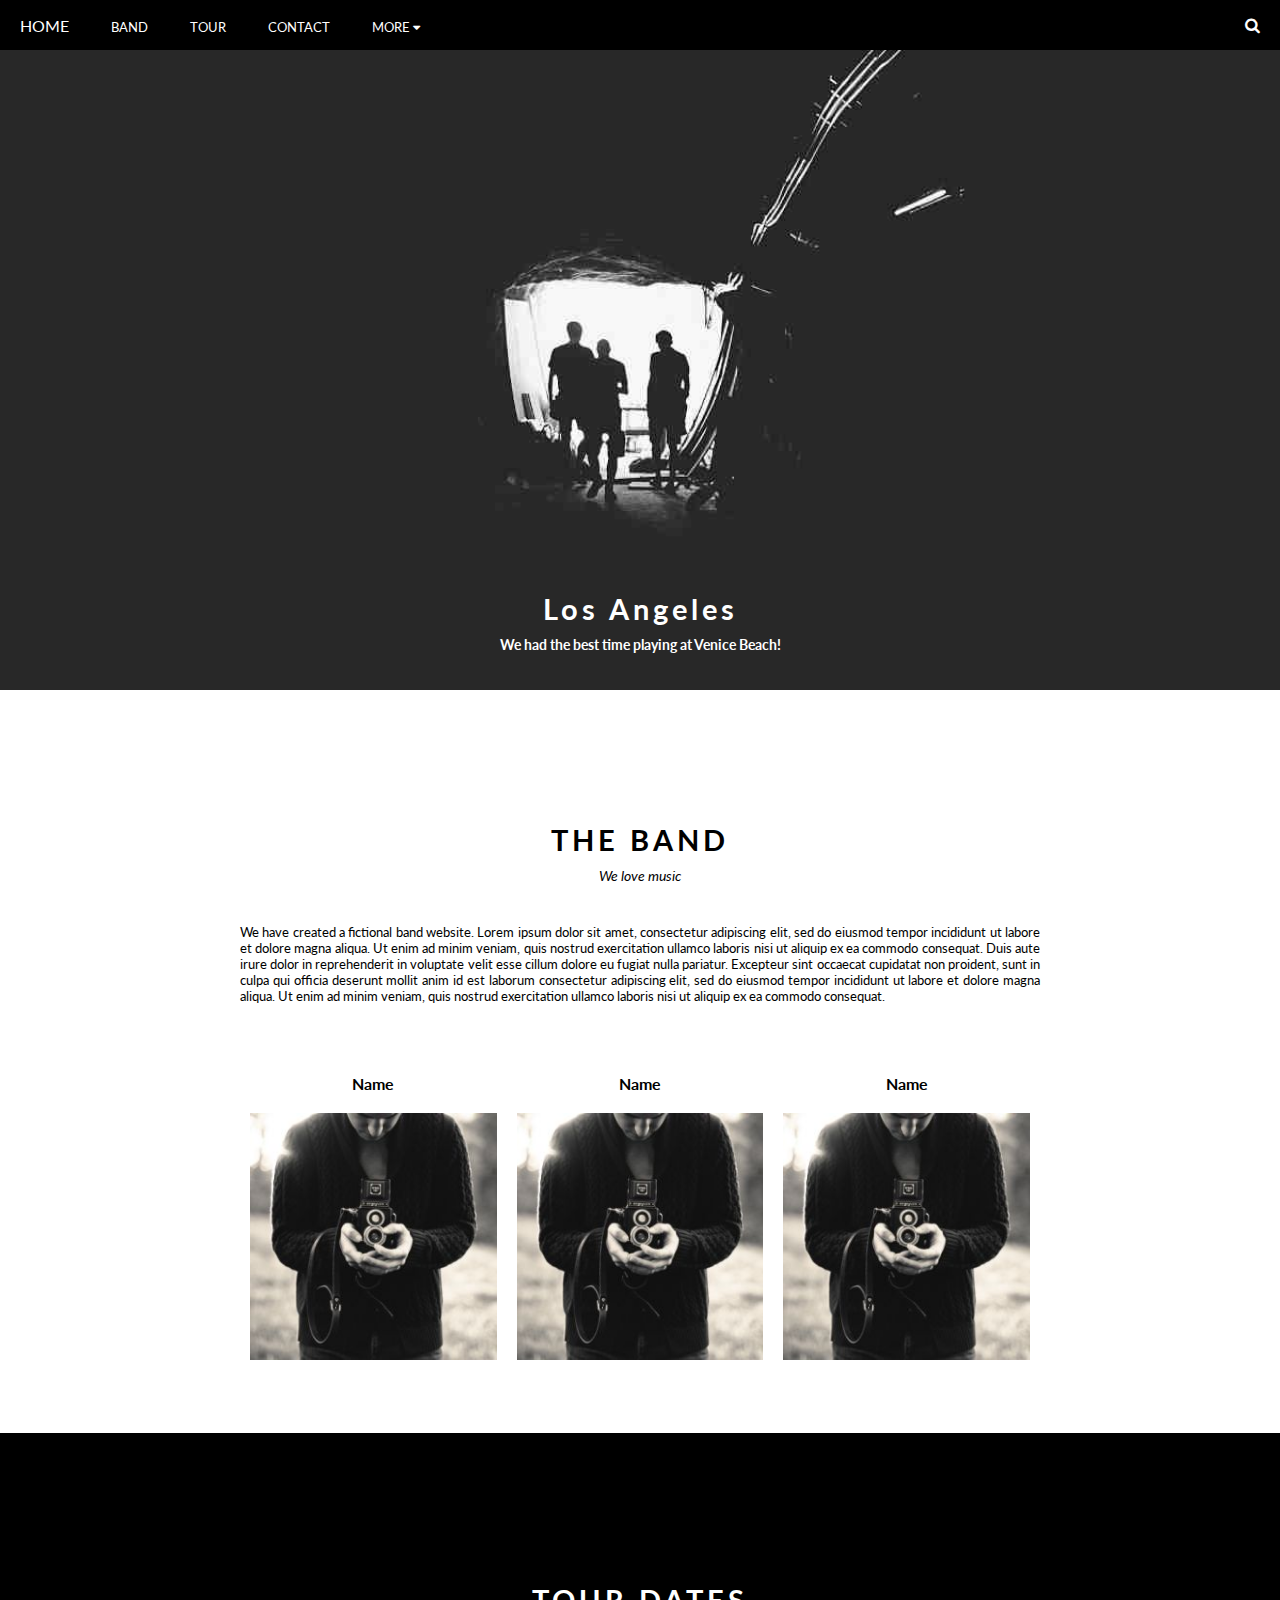
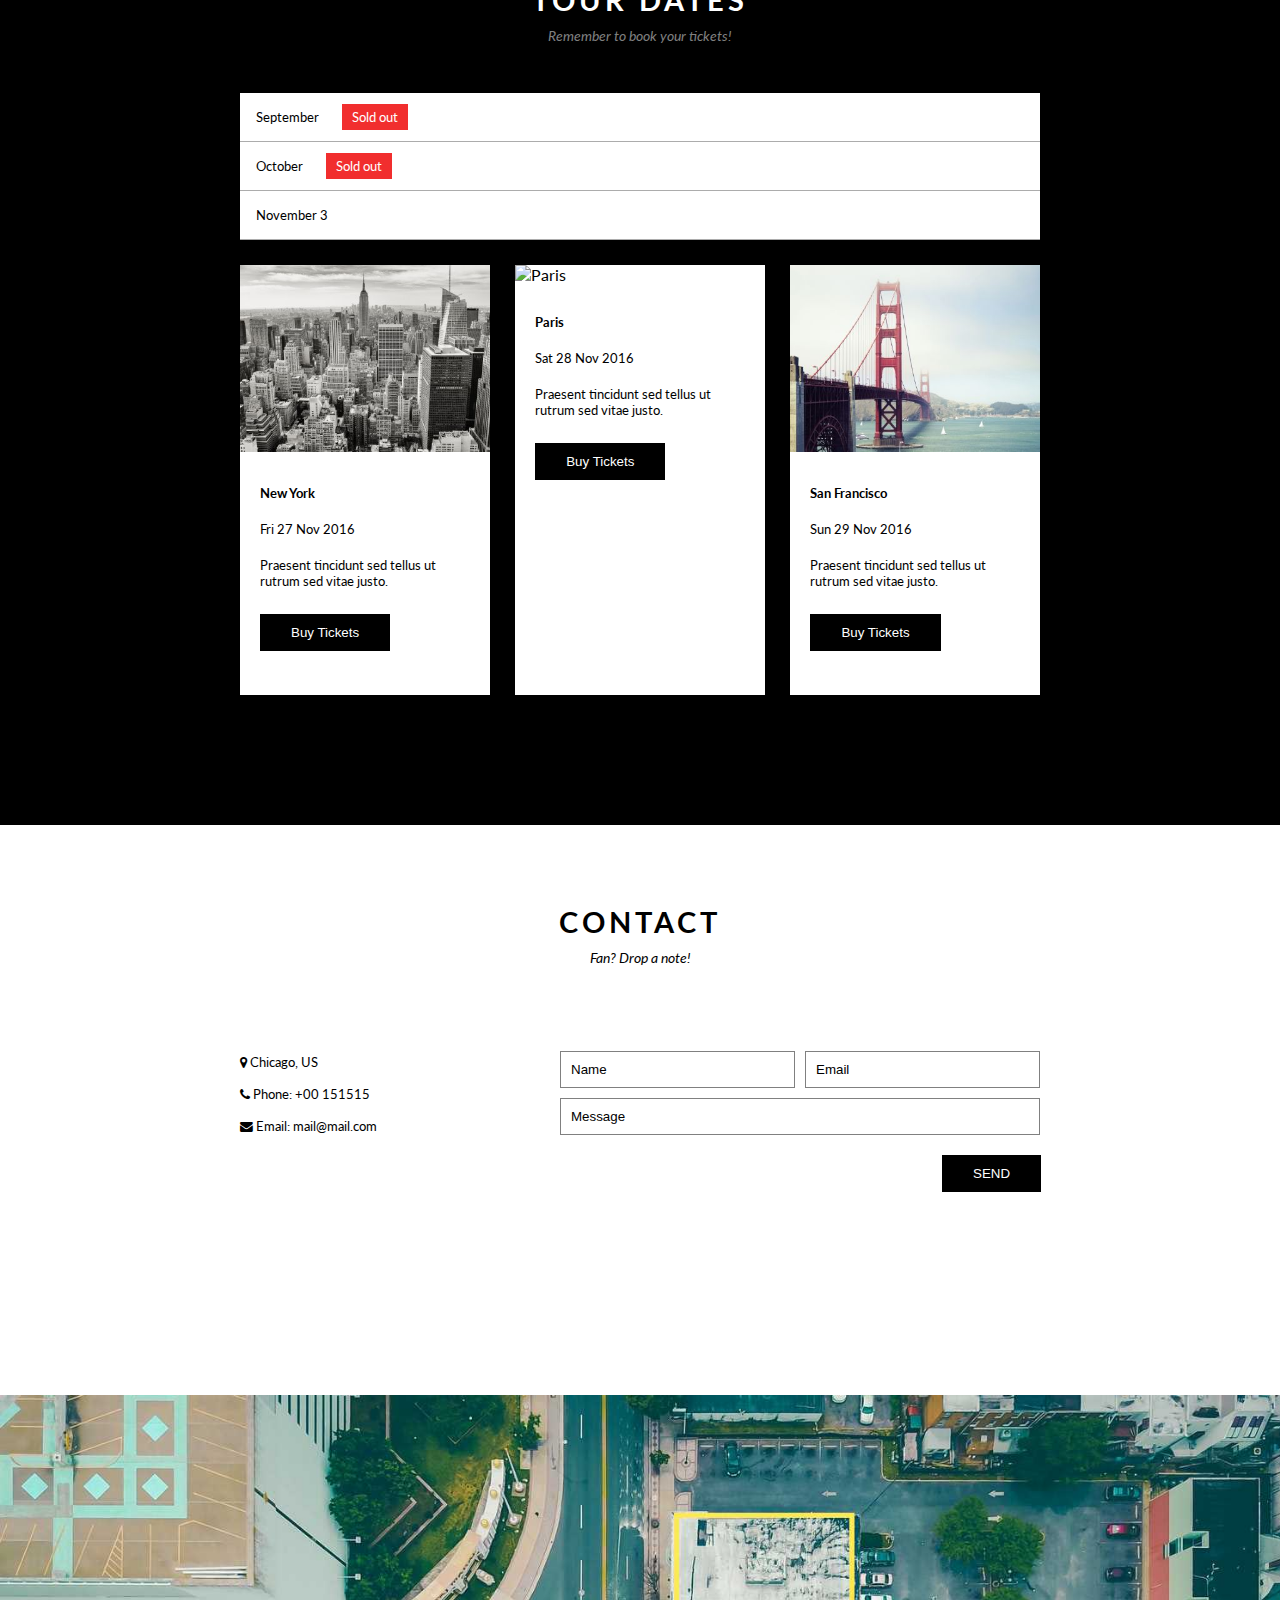
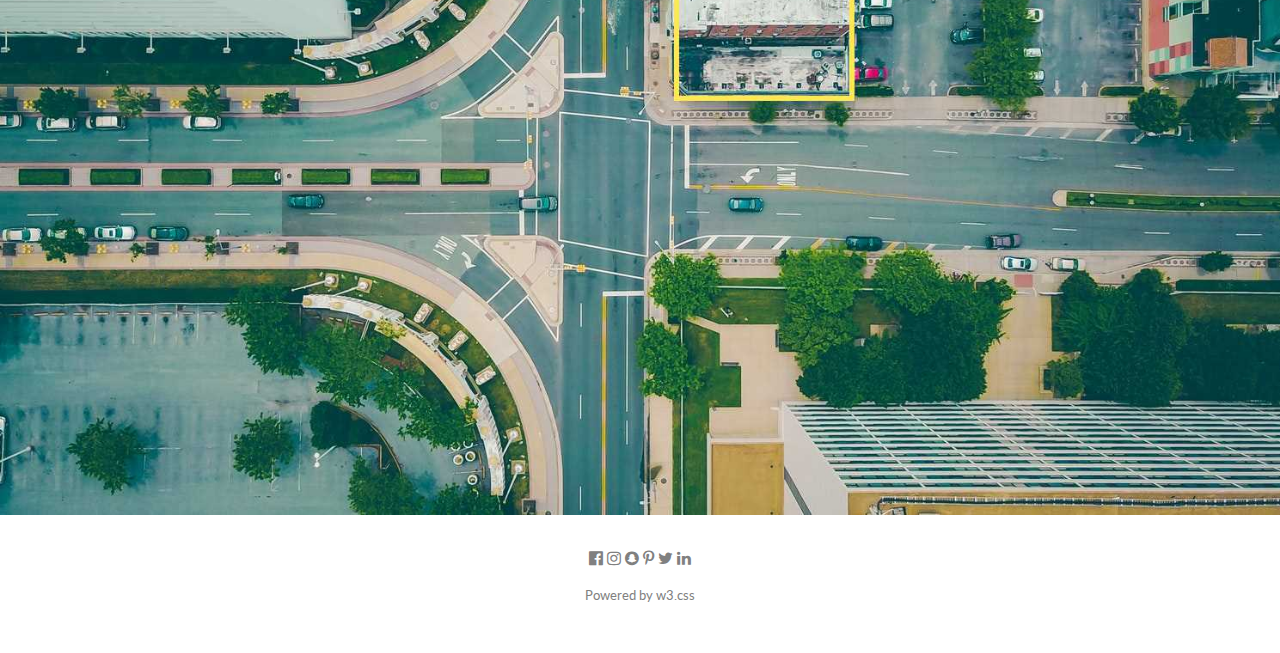
==== day6-challanges/Responsive/web_1/web-1.html @ c8a59f46 "upload daily task" ====
<!DOCTYPE html>
<html lang="en">
<title>Web 1</title>
<meta charset="UTF-8">
<meta name="viewport" content="width=device-width, initial-scale=1">

<!-- GOOGLE FONT -->
<link rel="stylesheet" href="https://fonts.googleapis.com/css?family=Lato">

<!-- FONT AWESOME -->
<link rel="stylesheet" href="https://cdnjs.cloudflare.com/ajax/libs/font-awesome/4.7.0/css/font-awesome.min.css">

<!-- CSS -->
<link rel="stylesheet" href="web-1-styles.css">

<body>

    <div id="app">


        <!-- Navbar -->
        <nav>
            <i class="fa fa-bars m-view"></i>

            <div class="nav-menu">
                <a href="#">HOME</a>
                <a href="#band" class="lg-view">BAND</a>
                <a href="#tour" class="lg-view">TOUR</a>
                <a href="#contact" class="lg-view">CONTACT</a>
                <a href="#more" class="lg-view">MORE <i class="fa fa-caret-down"></i></a>
            </div>

            <i class="fa fa-search lg-view"></i>
        </nav>


        <!-- Page content -->


        <div>
            <!-- Automatic Slideshow Images -->
            <div class="mySlides">
                <img src="images/la.jpg">
                <div class="lg-view">
                    <h3 class="title">Los Angeles</h3>
                    <p class="subtitle"><b>We had the best time playing at Venice Beach!</b></p>
                </div>
            </div>
            <div class="mySlides">
                <img src="images/ny.jpg">
                <div class="lg-view">
                    <h3 class="title">New York</h3>
                    <p class="subtitle"><b>The atmosphere in New York is lorem ipsum.</b></p>
                </div>
            </div>
            <div class="mySlides">
                <img src="images/chicago.jpg">
                <div class="lg-view">
                    <h3 class="title">Chicago</h3>
                    <p class="subtitle"><b>Thank you, Chicago - A night we won't forget.</b></p>
                </div>
            </div>


            <!-- The Band Section -->
            <div id="band">
                <h2 class="title">THE BAND</h2>
                <p class="subtitle"><i>We love music</i></p>
                <p class="body">We have created a fictional band website. Lorem ipsum dolor sit amet, consectetur adipiscing elit, sed do eiusmod tempor incididunt ut labore et dolore magna aliqua. Ut enim ad minim veniam, quis nostrud exercitation ullamco laboris nisi ut
                aliquip ex ea commodo consequat. Duis aute irure dolor in reprehenderit in voluptate velit esse cillum dolore eu fugiat nulla pariatur. Excepteur sint occaecat cupidatat non proident, sunt in culpa qui officia deserunt mollit anim id est
                laborum consectetur adipiscing elit, sed do eiusmod tempor incididunt ut labore et dolore magna aliqua. Ut enim ad minim veniam, quis nostrud exercitation ullamco laboris nisi ut aliquip ex ea commodo consequat.</p>
                <div class="members">
                    <div>
                        <p>Name</p>
                        <img src="images/bandmember.jpg" alt="Random Name">
                    </div>
                    <div>
                        <p>Name</p>
                        <img src="images/bandmember.jpg" alt="Random Name">
                    </div>
                    <div>
                        <p>Name</p>
                        <img src="images/bandmember.jpg" alt="Random Name">
                    </div>
                </div>
            </div>


            <!-- The Tour Section -->
            <div id="tour">
                <div class="header">
                    <h2 class="title">TOUR DATES</h2>
                    <p class="subtitle"><i>Remember to book your tickets!</i></p><br>
                    <ul>
                        <li class="body">September <span class="sold-out">Sold out</span></li>
                        <li class="body">October <span class="sold-out">Sold out</span></li>
                        <li class="body">November <span>3</span></li>
                    </ul>
                    <div class="card-grid">
                        <div class="card">
                            <img src="images/newyork.jpg" alt="New York">
                            <div class="text">
                                <p><b>New York</b></p>
                                <p>Fri 27 Nov 2016</p>
                                <p>Praesent tincidunt sed tellus ut rutrum sed vitae justo.</p>
                                <button>Buy Tickets</button>
                            </div>
                        </div>
                        <div class="card">
                            <img src="images/paris.jpg" alt="Paris">
                            <div class="text">
                                <p><b>Paris</b></p>
                                <p>Sat 28 Nov 2016</p>
                                <p>Praesent tincidunt sed tellus ut rutrum sed vitae justo.</p>
                                <button>Buy Tickets</button>
                            </div>
                        </div>
                        <div class="card">
                            <img src="images/sanfran.jpg" alt="San Francisco">
                            <div class="text">
                                <p><b>San Francisco</b></p>
                                <p>Sun 29 Nov 2016</p>
                                <p>Praesent tincidunt sed tellus ut rutrum sed vitae justo.</p>
                                <button>Buy Tickets</button>
                            </div>
                        </div>
                    </div>
                </div>
            </div>


            <!-- The Contact Section -->
            <div id="contact">
                <h2 class="title">CONTACT</h2>
                <p class="subtitle"><i>Fan? Drop a note!</i></p>
                <div class="content">
                    <div class="info">
                        <div><i class="fa fa-map-marker"></i> Chicago, US<br></div>
                        <div><i class="fa fa-phone"></i> Phone: +00 151515<br></div>
                        <div><i class="fa fa-envelope"> </i> Email: mail@mail.com<br></div>
                    </div>
                    <div class="form">
                        <form action="/action_page.php" target="_blank">
                            <div>
                                <div>
                                    <input type="text" placeholder="Name" class="half" required name="Name">
                                </div>
                                <div>
                                    <input type="text" placeholder="Email" class="half" required name="Email">
                                </div>
                            </div>
                            <input type="text" placeholder="Message" class="full" required name="Message">
                            <button type="submit">SEND</button>
                        </form>
                    </div>
                </div>
            </div>


            <!-- End Page Content -->
        </div>
        <!-- Image of location/map -->
        <img src="images/map.jpg">
        <!-- Footer -->
        <footer>
            <div class="socials">
                <i class="fa fa-facebook-official"></i>
                <i class="fa fa-instagram"></i>
                <i class="fa fa-snapchat"></i>
                <i class="fa fa-pinterest-p"></i>
                <i class="fa fa-twitter"></i>
                <i class="fa fa-linkedin"></i>
            </div>
            <p class="body">Powered by <a href="https://www.w3schools.com/w3css/default.asp" target="_blank">w3.css</a></p>
        </footer>
    </div>

    <script>
        // Automatic Slideshow - change image every 4 seconds
        var myIndex = 0;
        carousel();

        function carousel() {
            var i;
            var x = document.getElementsByClassName("mySlides");
            for (i = 0; i < x.length; i++) {
                x[i].style.display = "none";
            }
            myIndex++;
            if (myIndex > x.length) {
                myIndex = 1
            }
            x[myIndex - 1].style.display = "block";
            setTimeout(carousel, 4000);
        }
    </script>

</body>

</html>
---- day6-challanges/Responsive/web_1/web-1-styles.css ----
* {margin: 0; padding: 0;}

html, body {
    height: 100%; 
    width: 100%;
    font-family: "Lato", sans-serif;
}

:root {
    --primary-color: black;
    --secondary-color: gray;
}

a {
    color: black;
    text-decoration: none;
}

img {
    width: 100%;
}

button {
    border: none;
    padding: 10px 30px;
    display: flex;
    justify-content: center;
    align-items: center;
    text-align: center;
    color: white;
    background-color: var(--primary-color);
    border-radius: 0;
    margin-top: 15px;
    transition: all 350ms;
    border: 1.5px solid var(--primary-color)
}

button:hover {
    color: var(--primary-color);
    background-color: white;
}

input {
    border: none;
    border-radius: 0;
    width: 100%;
    padding: 10px;
    background-color: white;
    color: black;
    border: 1px solid var(--secondary-color);
    margin: 5px 0;
    box-sizing: border-box;
}

input::placeholder {
    color: black;
}

#app {
    min-width: 300px;
}

.title {
    font-size: 1.8rem;
    letter-spacing: 4px;
    display: flex;
    justify-content: center;
    align-items: center;
}

.subtitle {
    font-size: 0.9rem;
    display: flex;
    justify-content: center;
    align-items: center;
}

.body {
    font-size: 0.8rem;
}


/* NAVBAR */
nav {
    background-color: black;
    display: flex;
    flex-direction: row-reverse;
    justify-content: space-between;
    align-items: center;
    height: 50px;
    padding: 0 1.25rem;
}

nav > *, nav div > * {
    color: white;
}

nav .nav-menu {
    display: flex;
    flex-direction: row;
    justify-content: space-between;
    align-items: flex-end;
    width: 400px;
}




/* SLIDES */




/* BAND */

#band {
    text-align: center;
    margin-top: 30px;
    padding: 1.25rem;
}

#band > * {
    margin-top: 10px;
}

#band p {
    text-align: justify;
    margin-bottom: 40px;
}

#band .members p{
    text-align: center;
    margin: 30px 0 20px;
    font-size: 0.8rem;
}

#band .members img{
    width: 70%;
}


/* TOUR */
#tour {
    background-color: black;
    text-align: center;
    padding: 40px 1.25rem 60px;
}

#tour h2, #tour p {
    color: white;
    padding-top: 10px;
}

#tour .header .subtitle {
    padding-bottom: 30px;
    color: var(--secondary-color);
}

#tour ul {
    background-color: white;
    list-style: none;
    margin-bottom: 20px;
}

#tour ul li {
    text-align: left;
    padding: 1rem;
    border-bottom: 1px solid rgb(172, 172, 172);
}

#tour .sold-out {
    background-color: rgb(241, 46, 46);
    color: white;
    padding: 5px 10px;
    margin-left: 20px;
}

#tour .card {
    background-color: white;
    text-align: start;
    margin-bottom: 20px;
}

#tour .card .text {
    padding: 1.25rem;
    height: 200px;
}

#tour .card .text p {
    color: var(--primary-color);
    padding-bottom: 10px;
    font-size: 0.8rem;
}


/* CONTACT */
#contact {
    text-align: center;
    padding: 80px 1.25rem 40px;
    height: 450px;
    position: relative;
}

#contact .title {
    margin-bottom: 10px;
}

#contact .info {
    text-align: left;
    font-size: 0.8rem;
    height: 80px;
    display: flex;
    flex-direction: column;
    justify-content: space-between;
    align-items: flex-start;
    margin: 50px 0 20px;
}

#contact button {
    position: absolute;
    right: 1.25rem;
    bottom: 70px;
}


/* FOOTER */
footer {
     display: flex;
     flex-direction: column;
     justify-content: space-between;
     align-items: center;
     padding-bottom: 50px;
 }

footer .socials {
     margin: 30px 0 20px
 }

footer .socials i{
    color: var(--secondary-color);
}

footer .body, footer .body a {
    color: var(--secondary-color);
}



/* MOBILE */
@media (max-width: 999px) {

    .m-view {
        display: block;
    }

    .lg-view {
        display: none;
    }
    
}

/* DESKTOP */
@media (min-width: 1000px) {

    .m-view {
        display: none;
    }

    .lg-view {
        display: block;
    }

    /* NAV */
    nav {
        flex-direction: row;
    }

    nav .nav-menu .lg-view {
        font-size: 0.8rem;
    }

    /* SLIDE */

    .mySlides {
        position: relative;
    }
    .mySlides .lg-view {
        position: absolute;
        bottom: 30px;
        left: calc(100%/2);
        text-align: center;
        transform: translateX(-50%);
    }

    .mySlides .lg-view > * {
        margin-bottom: 10px;
        color: white;
    }


    /* BAND */

    #band {
        width: 800px;
        margin: 100px auto 50px;
    }

    #band .members {
        display: flex;
        flex-direction: row;
        justify-content: center;
        align-items: center;
    }

    #band .members div {
        margin: 0 10px;
    }

    #band .members div p {
        font-size: 1rem;
        font-weight: bold;
    }

    #band .members img{
        width: 100%;
    }


    /* TOUR */

    #tour .header {
        width: 800px;
        margin: 100px auto 50px;
    }

    #tour .header .card-grid {
        display: flex;
        justify-content: space-between;
    }

    #tour .header .card-grid .card {
        width: 31.2%;
        margin-top: 5px;
    }


    /* CONTACT */

    #contact {
        width: 800px;
        margin: 0 auto;
        position: static;
    }

    #contact .content {
        display: flex;
        justify-content: space-between;
        align-items: center;
    }

    #contact .info {
        display: flex;
        justify-content: space-between;
        width: 30%;
    }

    #contact .form {
        width: 60%;
        margin-top: 80px;
    }

    #contact .form div {
        display: flex;
        justify-content: space-between;
    }

    #contact button {
        position: static;
        transform: translateX(382px);
    }

    #contact .half {
        width: 235px;
    }





    
}
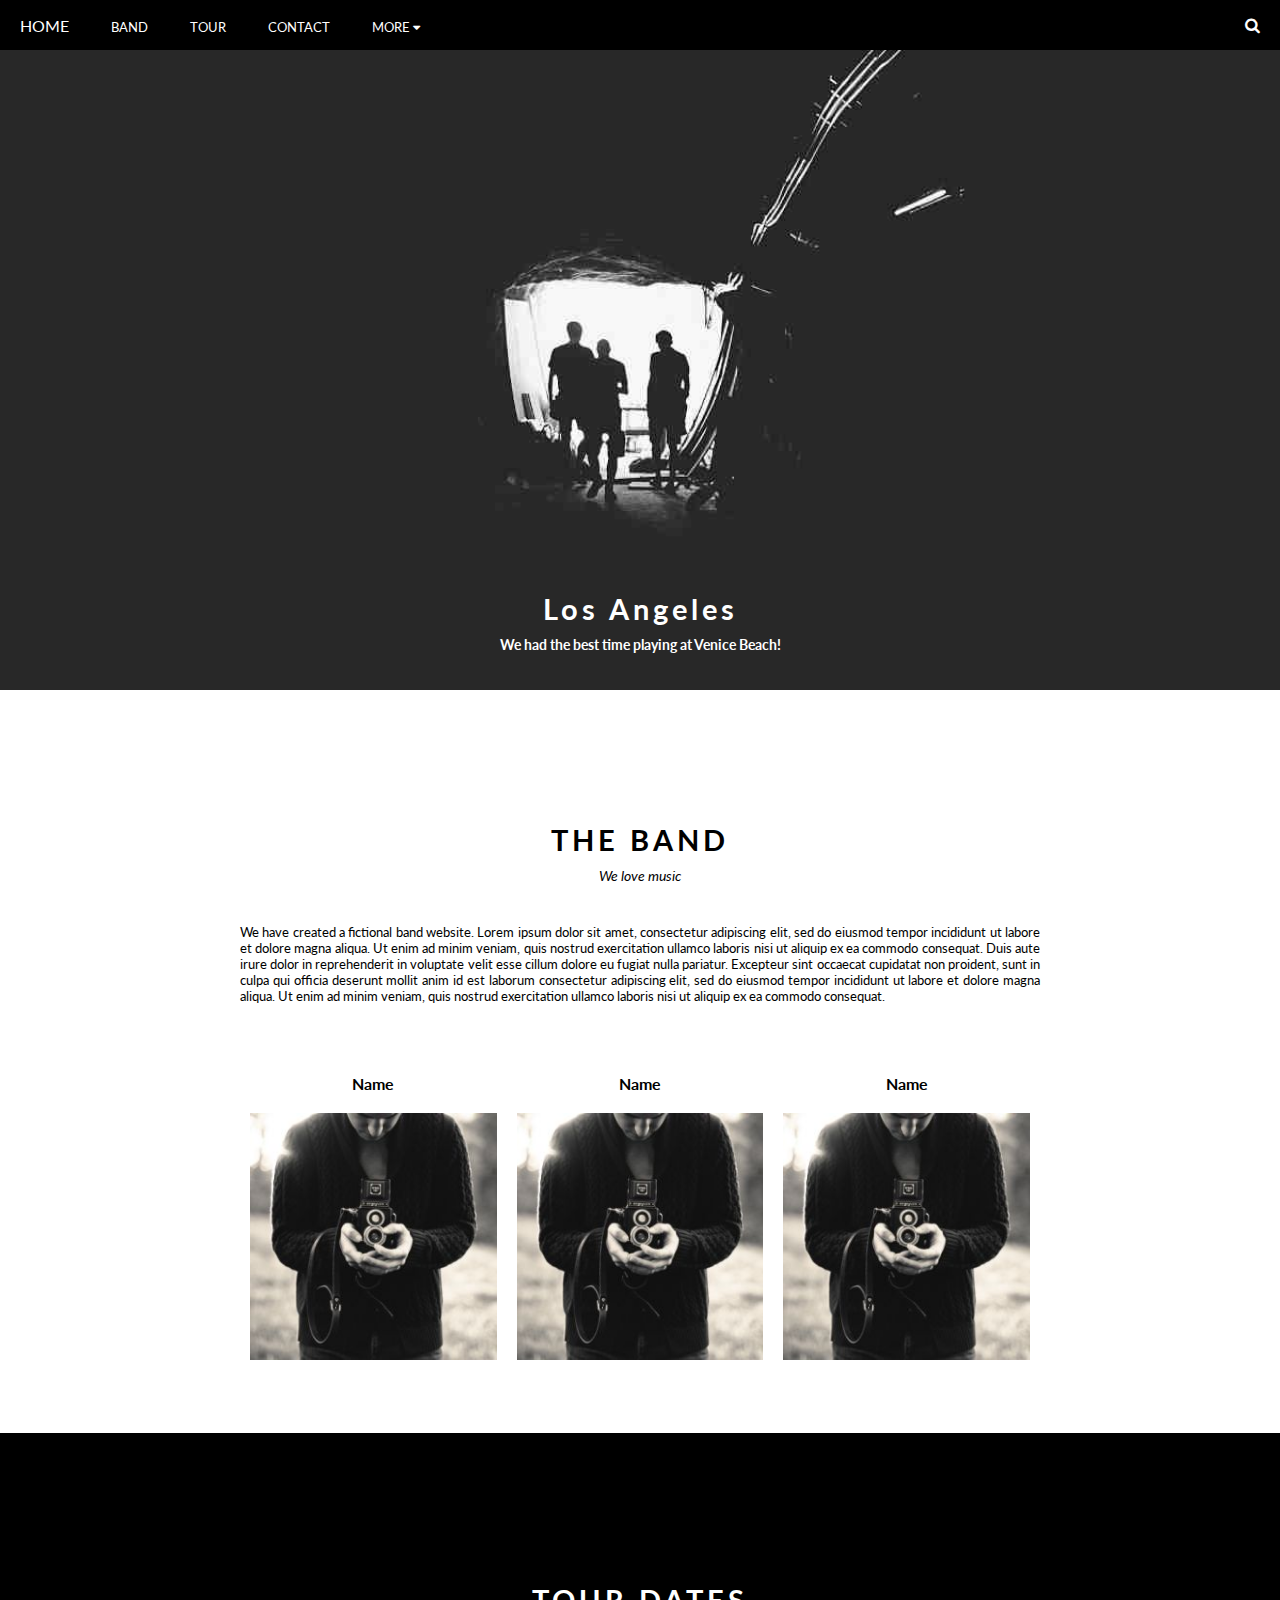
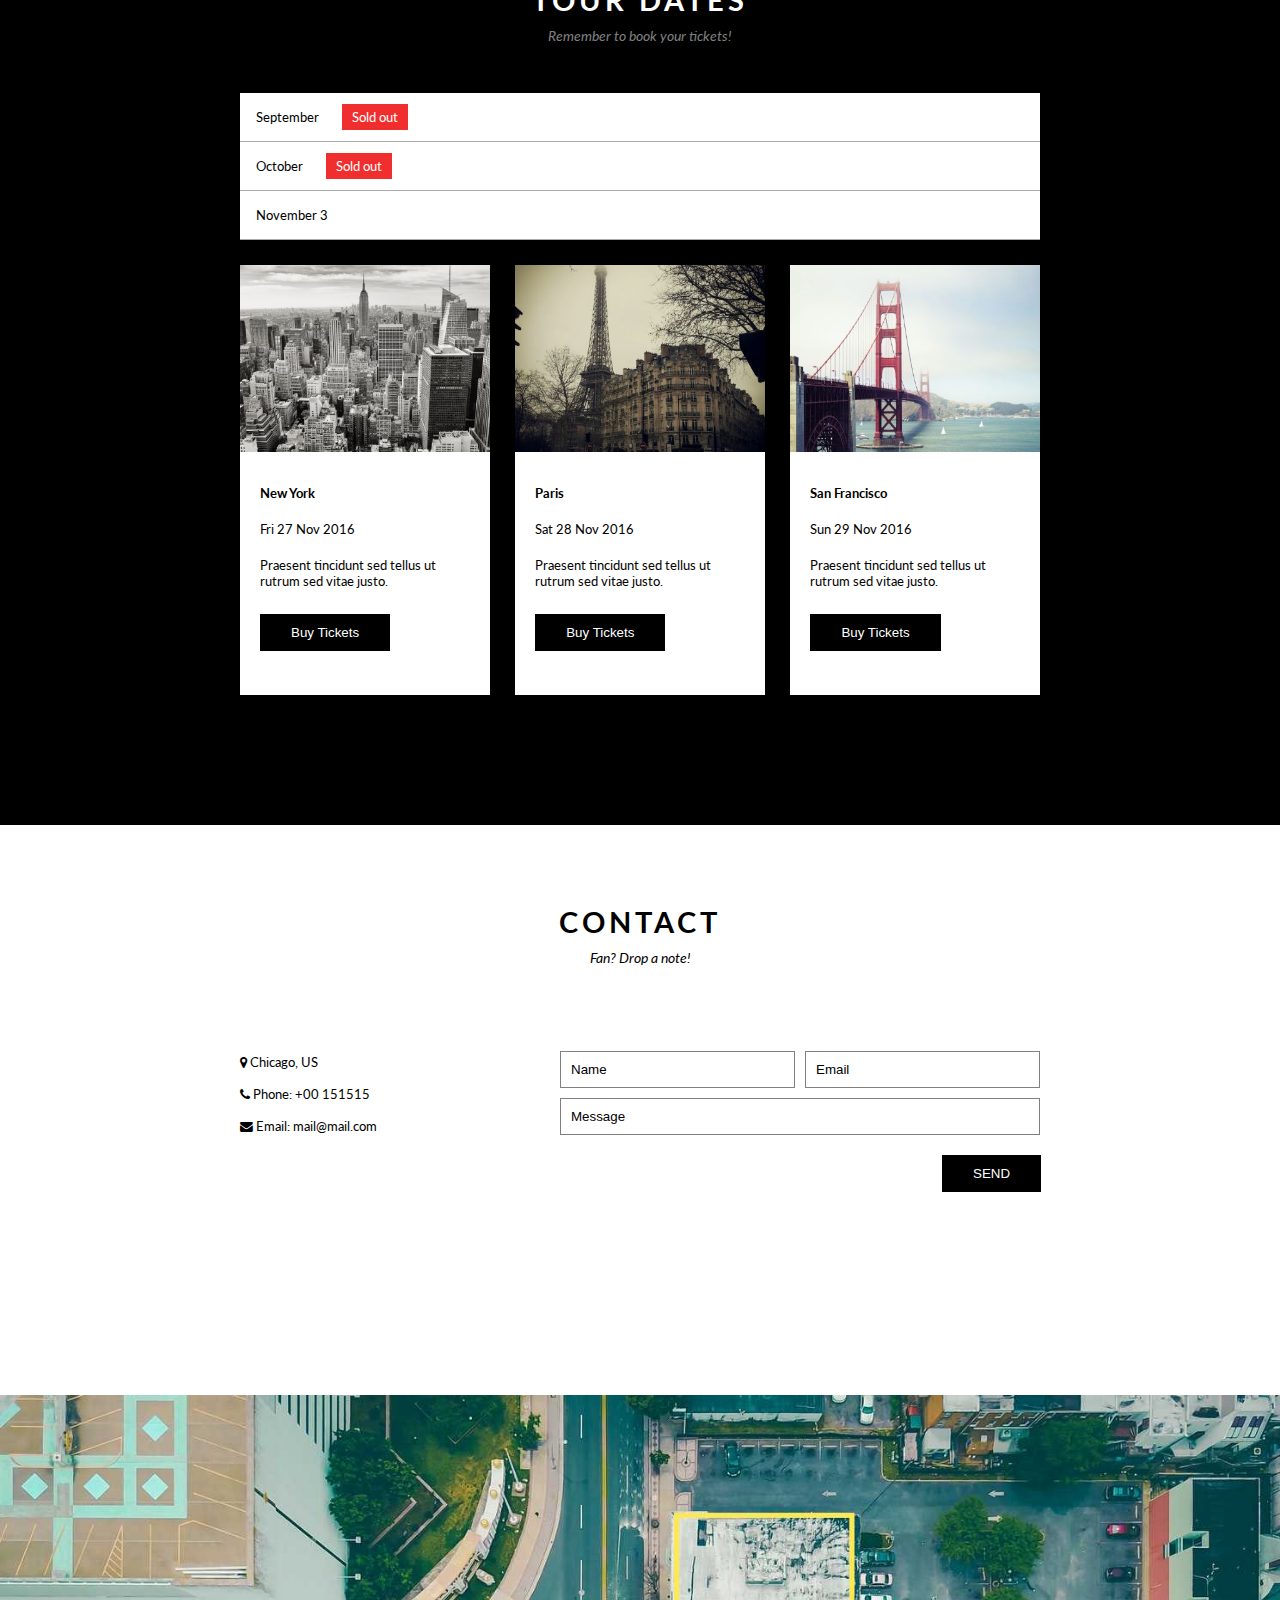
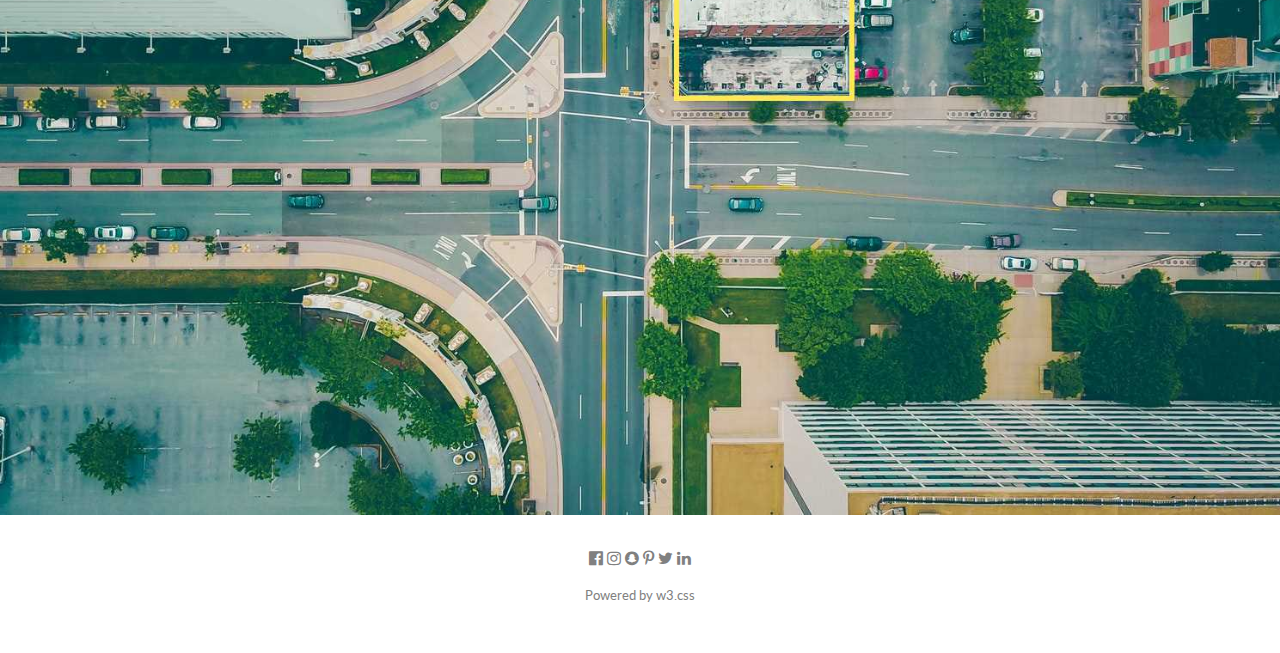
==== commit ca3df9b5: "fix paris" ====
--- a/day6-challanges/Responsive/web_1/web-1.html
+++ b/day6-challanges/Responsive/web_1/web-1.html
@@ -107,7 +107,7 @@
                             </div>
                         </div>
                         <div class="card">
-                            <img src="images/paris.jpg" alt="Paris">
+                            <img src="images/paris.JPG" alt="Paris">
                             <div class="text">
                                 <p><b>Paris</b></p>
                                 <p>Sat 28 Nov 2016</p>
--- a/day6-challanges/Responsive/web_1/web-1-styles.css
+++ b/day6-challanges/Responsive/web_1/web-1-styles.css
@@ -4,6 +4,7 @@
     height: 100%; 
     width: 100%;
     font-family: "Lato", sans-serif;
+    scroll-behavior: smooth;
 }
 
 :root {
